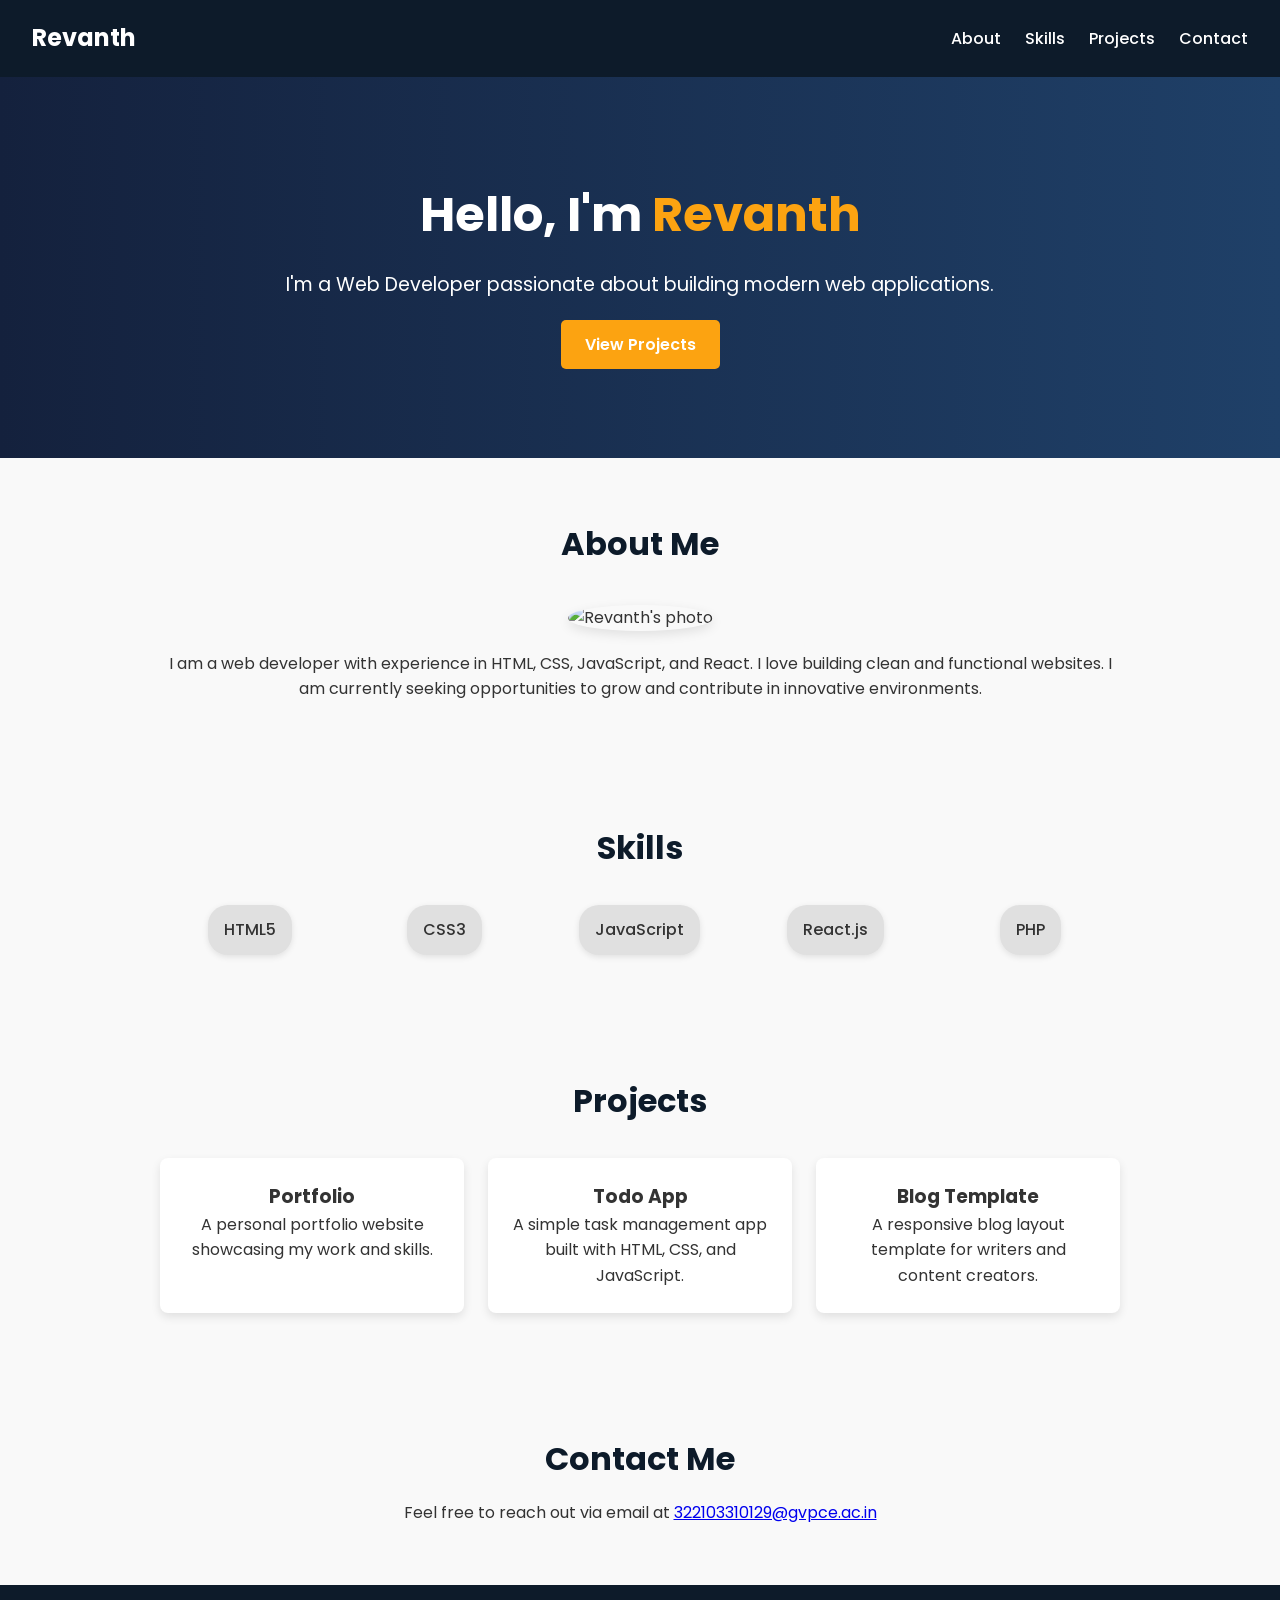
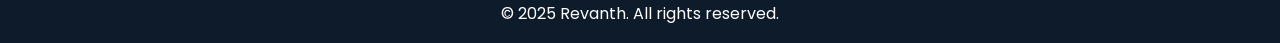
==== index.html @ 506250a2 "Add files via upload" ====
<!DOCTYPE html>
<html lang="en">
  <head>
    <meta charset="UTF-8" />
    <meta name="viewport" content="width=device-width, initial-scale=1.0" />
    <title>Maddala Revanth | Portfolio</title>
    <link rel="stylesheet" href="style.css" />
    <link
      href="https://fonts.googleapis.com/css2?family=Poppins:wght@300;500;700&display=swap"
      rel="stylesheet"
    />
  </head>
  <body>
    <header>
      <nav class="navbar">
        <div class="logo">Revanth</div>
        <ul class="nav-links">
          <li><a href="#about">About</a></li>
          <li><a href="#skills">Skills</a></li>
          <li><a href="#projects">Projects</a></li>
          <li><a href="#contact">Contact</a></li>
        </ul>
      </nav>
      <div class="hero">
        <h1>Hello, I'm <span>Revanth</span></h1>
        <p>
          I'm a Web Developer passionate about building modern web applications.
        </p>
        <a href="#projects" class="btn">View Projects</a>
      </div>
    </header>

    <section id="about" class="section">
      <h2>About Me</h2>
      <img src="rev.jpg" alt="Revanth's photo" class="profile-img" />
      <p>
        I am a web developer with experience in HTML, CSS, JavaScript, and
        React. I love building clean and functional websites. I am currently
        seeking opportunities to grow and contribute in innovative environments.
      </p>
    </section>

    <section id="skills" class="section">
      <h2>Skills</h2>
      <div class="skills-grid">
        <div class="skill">HTML5</div>
        <div class="skill">CSS3</div>
        <div class="skill">JavaScript</div>
        <div class="skill">React.js</div>
        <div class="skill">PHP</div>
      </div>
    </section>

    <section id="projects" class="section">
      <h2>Projects</h2>
      <div class="project-grid">
        <div class="project-card">
          <h3>Portfolio</h3>
          <p>A personal portfolio website showcasing my work and skills.</p>
        </div>
        <div class="project-card">
          <h3>Todo App</h3>
          <p>
            A simple task management app built with HTML, CSS, and JavaScript.
          </p>
        </div>
        <div class="project-card">
          <h3>Blog Template</h3>
          <p>
            A responsive blog layout template for writers and content creators.
          </p>
        </div>
      </div>
    </section>

    <section id="contact" class="section">
      <h2>Contact Me</h2>
      <p>
        Feel free to reach out via email at
        <a href="mailto:322103310129@gvpce.ac.in">322103310129@gvpce.ac.in</a>
      </p>
    </section>

    <footer>
      <p>&copy; 2025 Revanth. All rights reserved.</p>
    </footer>
  </body>
</html>
---- style.css ----
* {
  margin: 0;
  padding: 0;
  box-sizing: border-box;
}

body {
  font-family: "Poppins", sans-serif;
  line-height: 1.6;
  color: #333;
  background-color: #f9f9f9;
}

.navbar {
  display: flex;
  justify-content: space-between;
  align-items: center;
  padding: 1.2rem 2rem;
  background-color: #0d1b2a;
  color: white;
  position: sticky;
  top: 0;
  z-index: 1000;
}

.logo {
  font-size: 1.5rem;
  font-weight: 700;
}

.nav-links {
  list-style: none;
  display: flex;
  gap: 1.5rem;
}

.nav-links a {
  text-decoration: none;
  color: white;
  font-weight: 500;
  transition: color 0.3s;
}

.nav-links a:hover {
  color: #fca311;
}

.hero {
  text-align: center;
  padding: 100px 20px;
  background: linear-gradient(to right, #14213d, #1f4068);
  color: white;
}

.hero h1 {
  font-size: 3rem;
  margin-bottom: 1rem;
}

.hero span {
  color: #fca311;
}

.hero p {
  font-size: 1.2rem;
  margin-bottom: 2rem;
}

.btn {
  padding: 0.8rem 1.5rem;
  background-color: #fca311;
  color: white;
  text-decoration: none;
  border-radius: 5px;
  font-weight: 600;
  transition: background-color 0.3s;
}

.btn:hover {
  background-color: #ffb703;
}

.section {
  padding: 60px 20px;
  max-width: 1000px;
  margin: auto;
  text-align: center;
}

.section h2 {
  font-size: 2rem;
  margin-bottom: 1rem;
  color: #0d1b2a;
}

.profile-img {
  width: 180px;
  height: 180px;
  border-radius: 50%;
  object-fit: cover;
  margin: 20px 0;
  box-shadow: 0 4px 12px rgba(0, 0, 0, 0.1);
}

.skills-grid {
  display: grid;
  grid-template-columns: repeat(auto-fit, minmax(150px, 1fr));
  gap: 1rem;
  margin-top: 2rem;
  justify-items: center;
}

.skill {
  background-color: #e0e0e0;
  padding: 0.75rem 1rem;
  border-radius: 20px;
  font-weight: 500;
  box-shadow: 0 2px 6px rgba(0, 0, 0, 0.1);
  transition: background-color 0.3s, transform 0.3s;
}

.skill:hover {
  background-color: #fca311;
  color: white;
  transform: scale(1.05);
}

.project-grid {
  display: grid;
  grid-template-columns: repeat(auto-fit, minmax(250px, 1fr));
  gap: 1.5rem;
  margin-top: 2rem;
}

.project-card {
  background-color: white;
  padding: 1.5rem;
  border-radius: 8px;
  box-shadow: 0 4px 10px rgba(0, 0, 0, 0.1);
  transition: transform 0.3s;
}

.project-card:hover {
  transform: translateY(-5px);
}

footer {
  text-align: center;
  padding: 1rem;
  background-color: #0d1b2a;
  color: white;
}
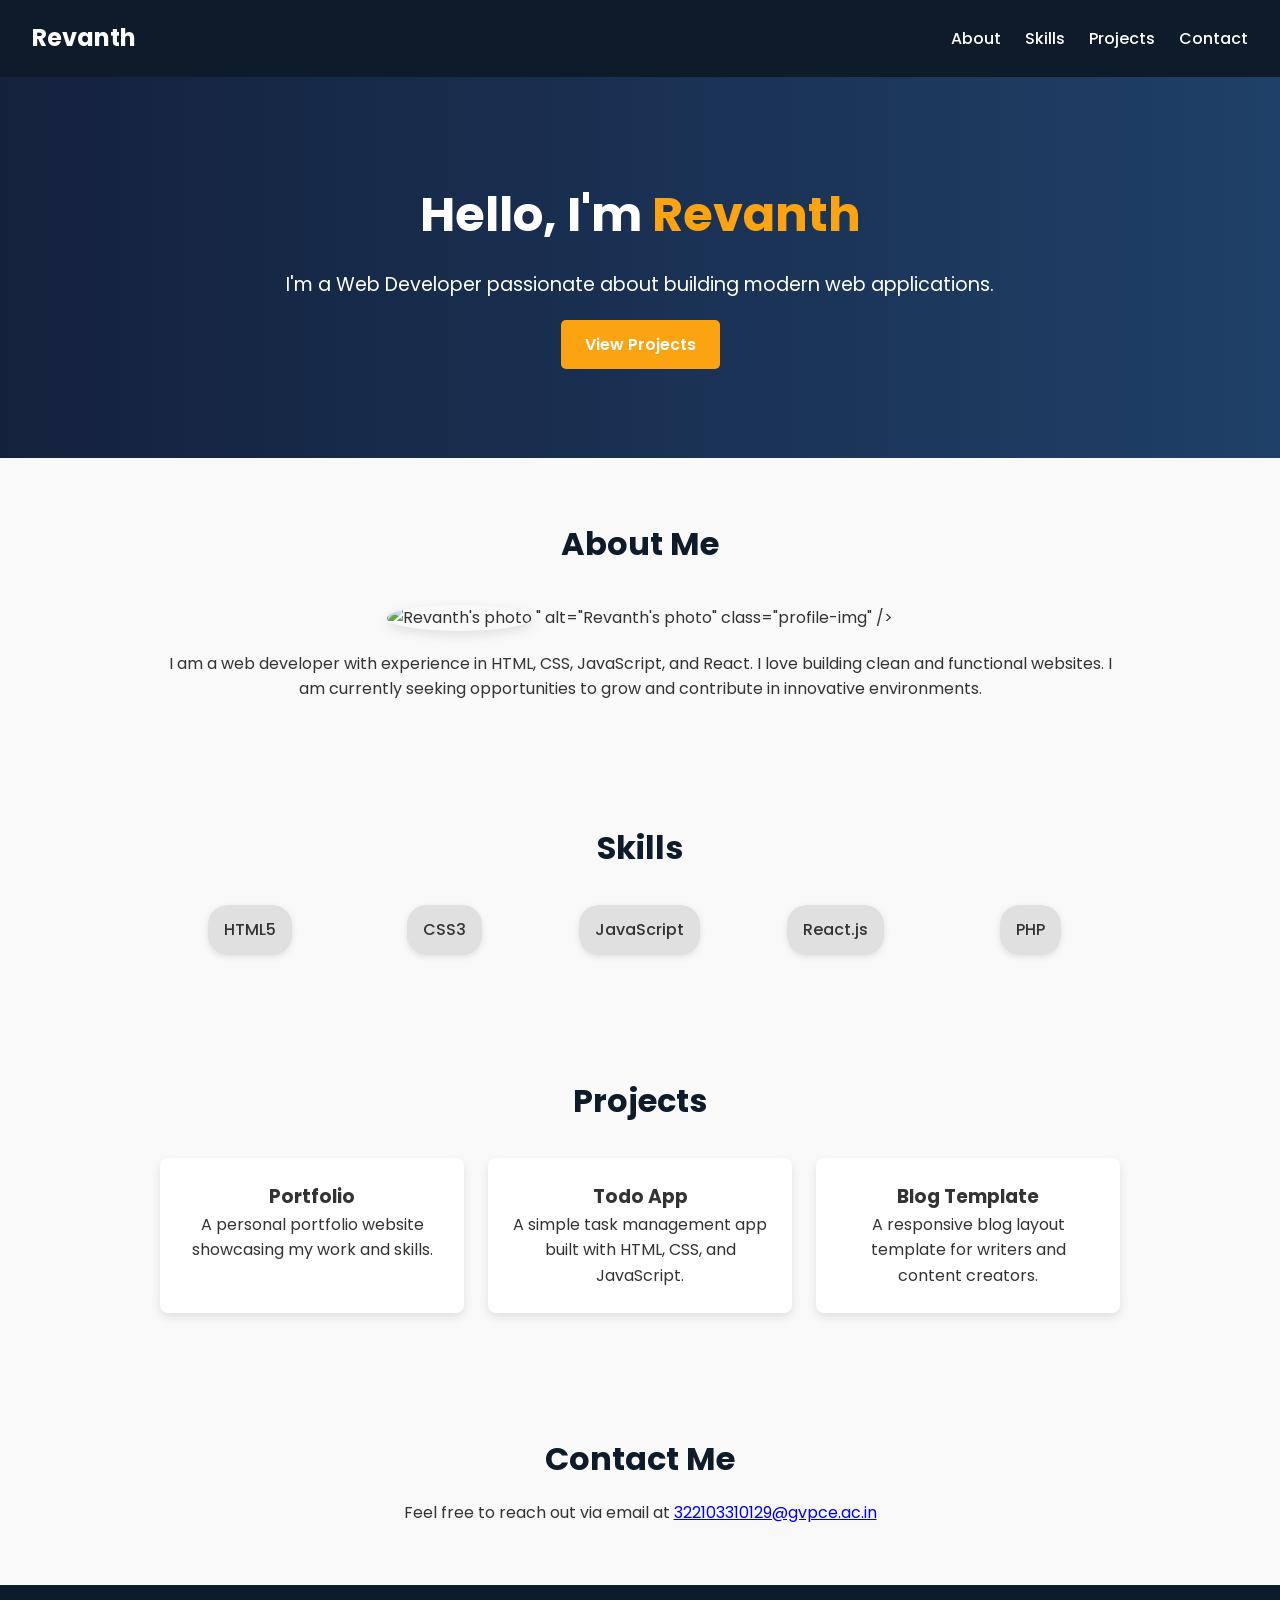
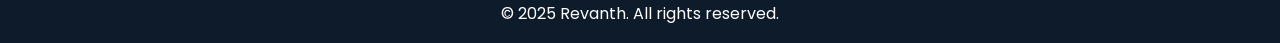
==== commit 8b220e36: "Update index.html" ====
--- a/index.html
+++ b/index.html
@@ -32,7 +32,8 @@
 
     <section id="about" class="section">
       <h2>About Me</h2>
-      <img src="rev.jpg" alt="Revanth's photo" class="profile-img" />
+      <img src="<img src="d5b749c3-626b-4b4e-94ae-70c4db40f071.png" alt="Revanth's photo" class="profile-img" />
+" alt="Revanth's photo" class="profile-img" />
       <p>
         I am a web developer with experience in HTML, CSS, JavaScript, and
         React. I love building clean and functional websites. I am currently
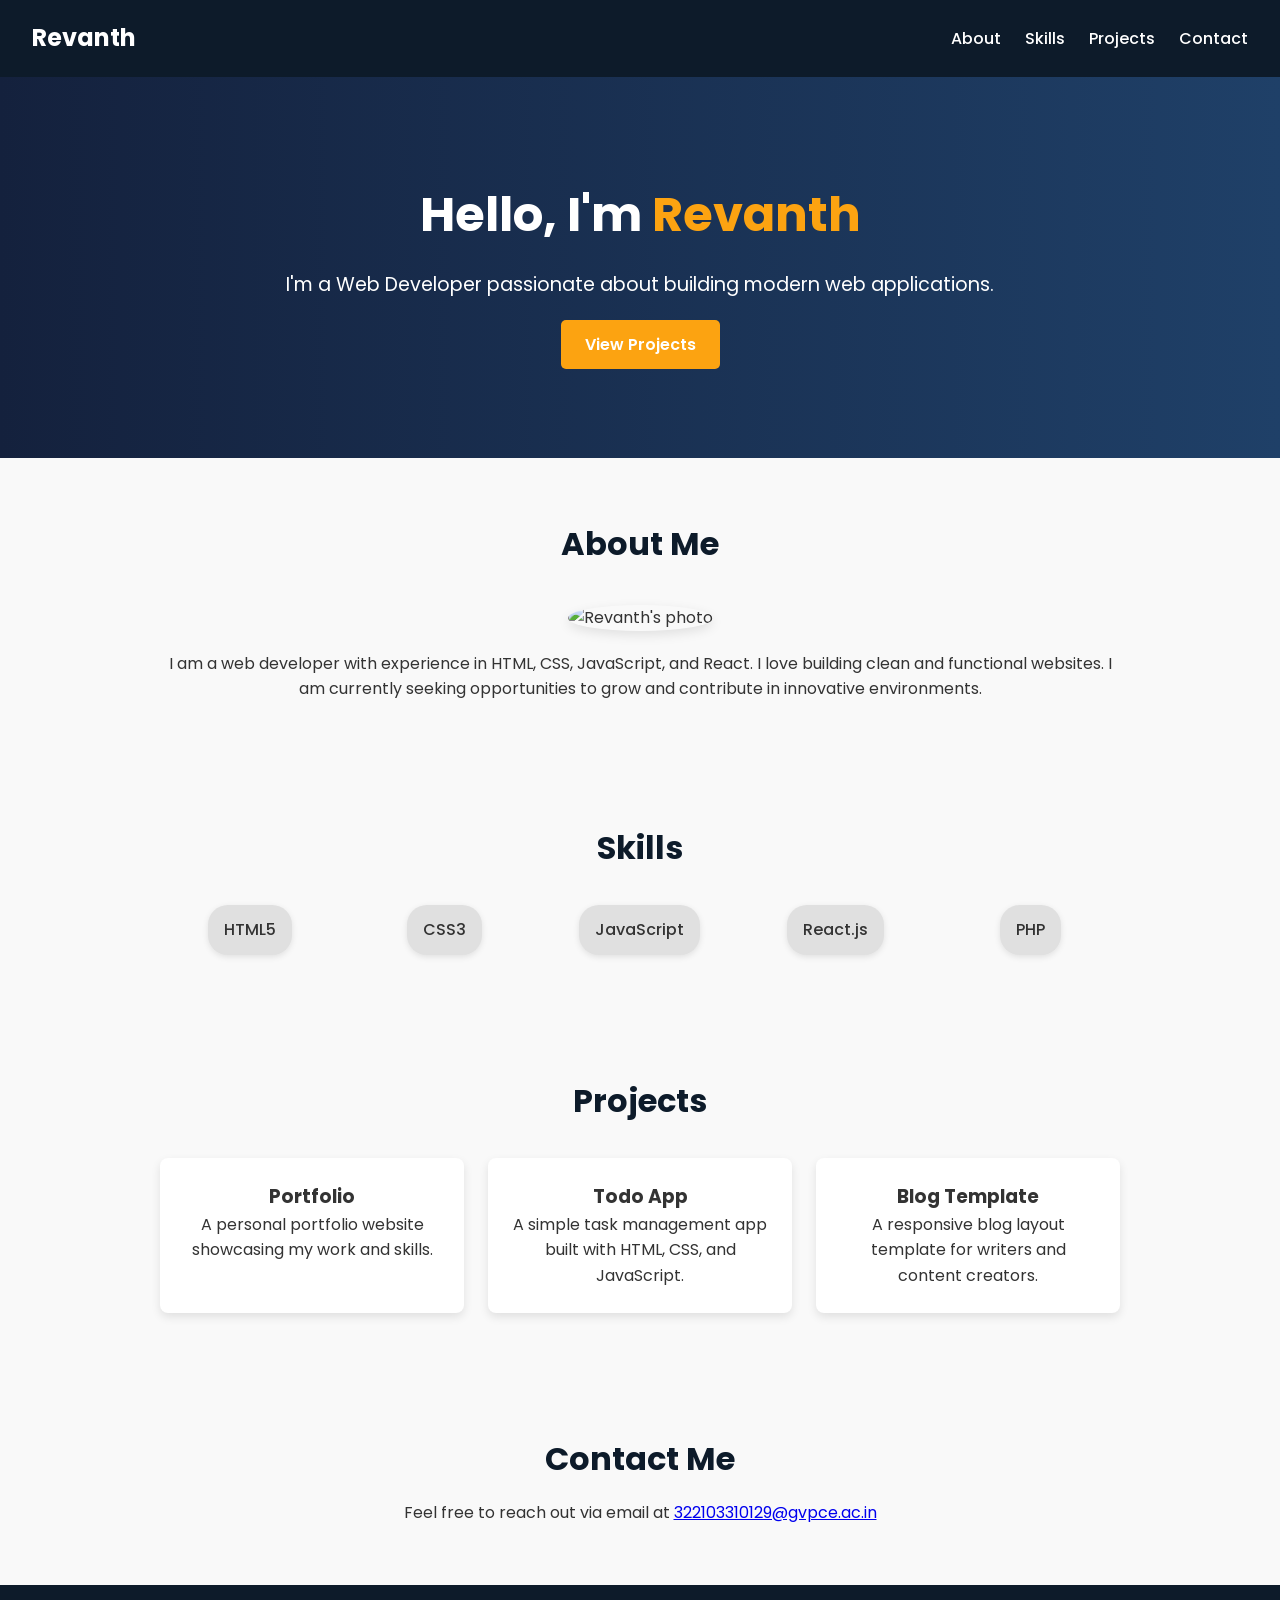
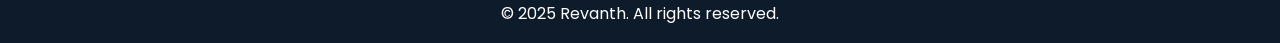
==== commit 0d86d92d: "Update index.html" ====
--- a/index.html
+++ b/index.html
@@ -32,8 +32,7 @@
 
     <section id="about" class="section">
       <h2>About Me</h2>
-      <img src="<img src="d5b749c3-626b-4b4e-94ae-70c4db40f071.png" alt="Revanth's photo" class="profile-img" />
-" alt="Revanth's photo" class="profile-img" />
+      <img src="<img src="rev.jpg" alt="Revanth's photo" class="profile-img" />
       <p>
         I am a web developer with experience in HTML, CSS, JavaScript, and
         React. I love building clean and functional websites. I am currently
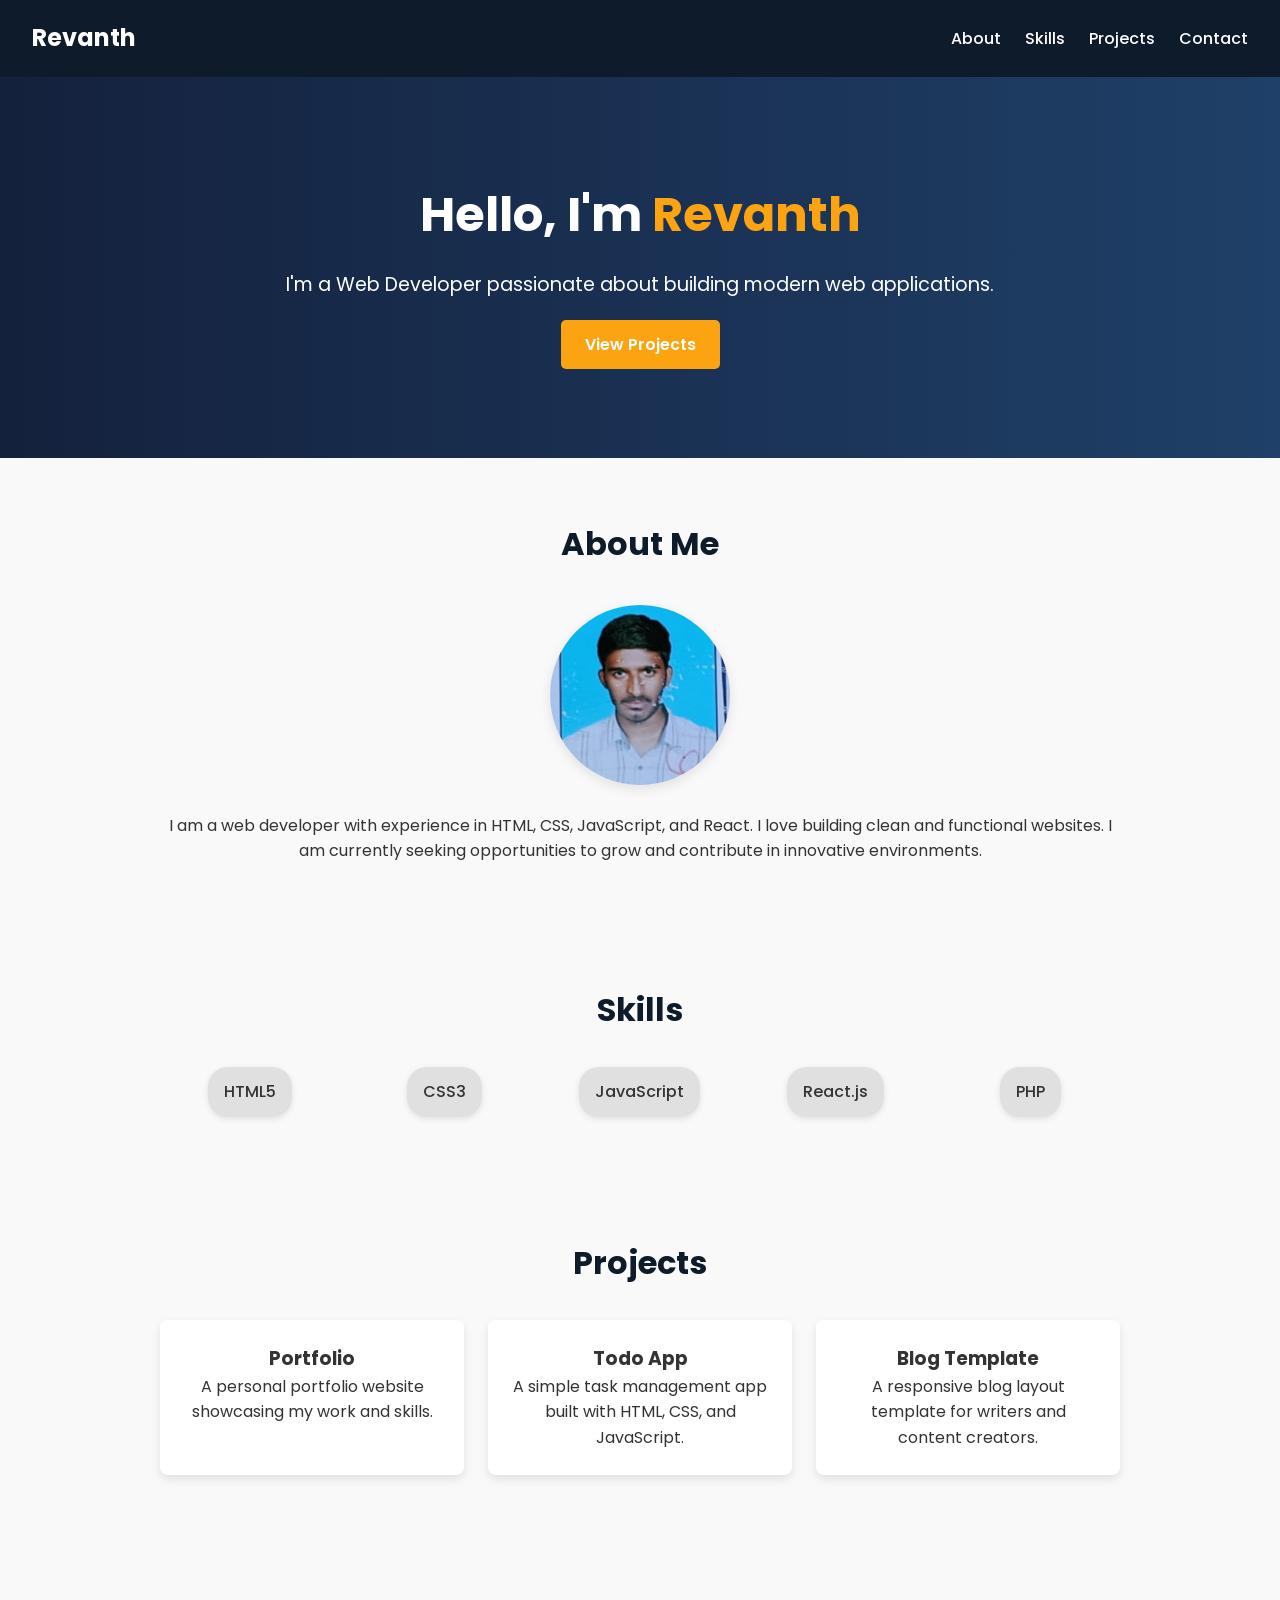
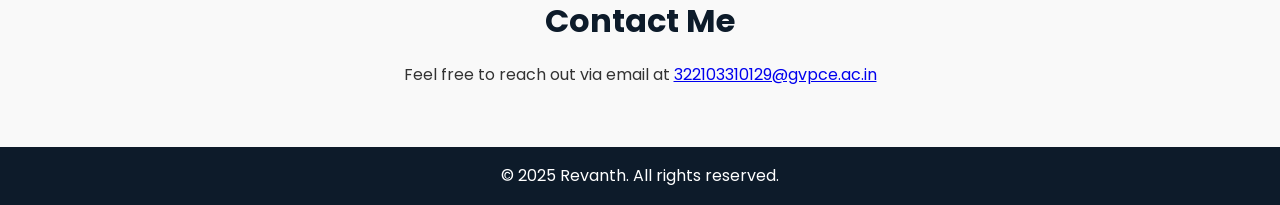
==== commit 83ae4cee: "Update index.html" ====
--- a/index.html
+++ b/index.html
@@ -32,7 +32,7 @@
 
     <section id="about" class="section">
       <h2>About Me</h2>
-      <img src="<img src="rev.jpg" alt="Revanth's photo" class="profile-img" />
+      <img src="Screenshot 2023-12-03 173827.png" alt="Revanth's photo" class="profile-img" />
       <p>
         I am a web developer with experience in HTML, CSS, JavaScript, and
         React. I love building clean and functional websites. I am currently
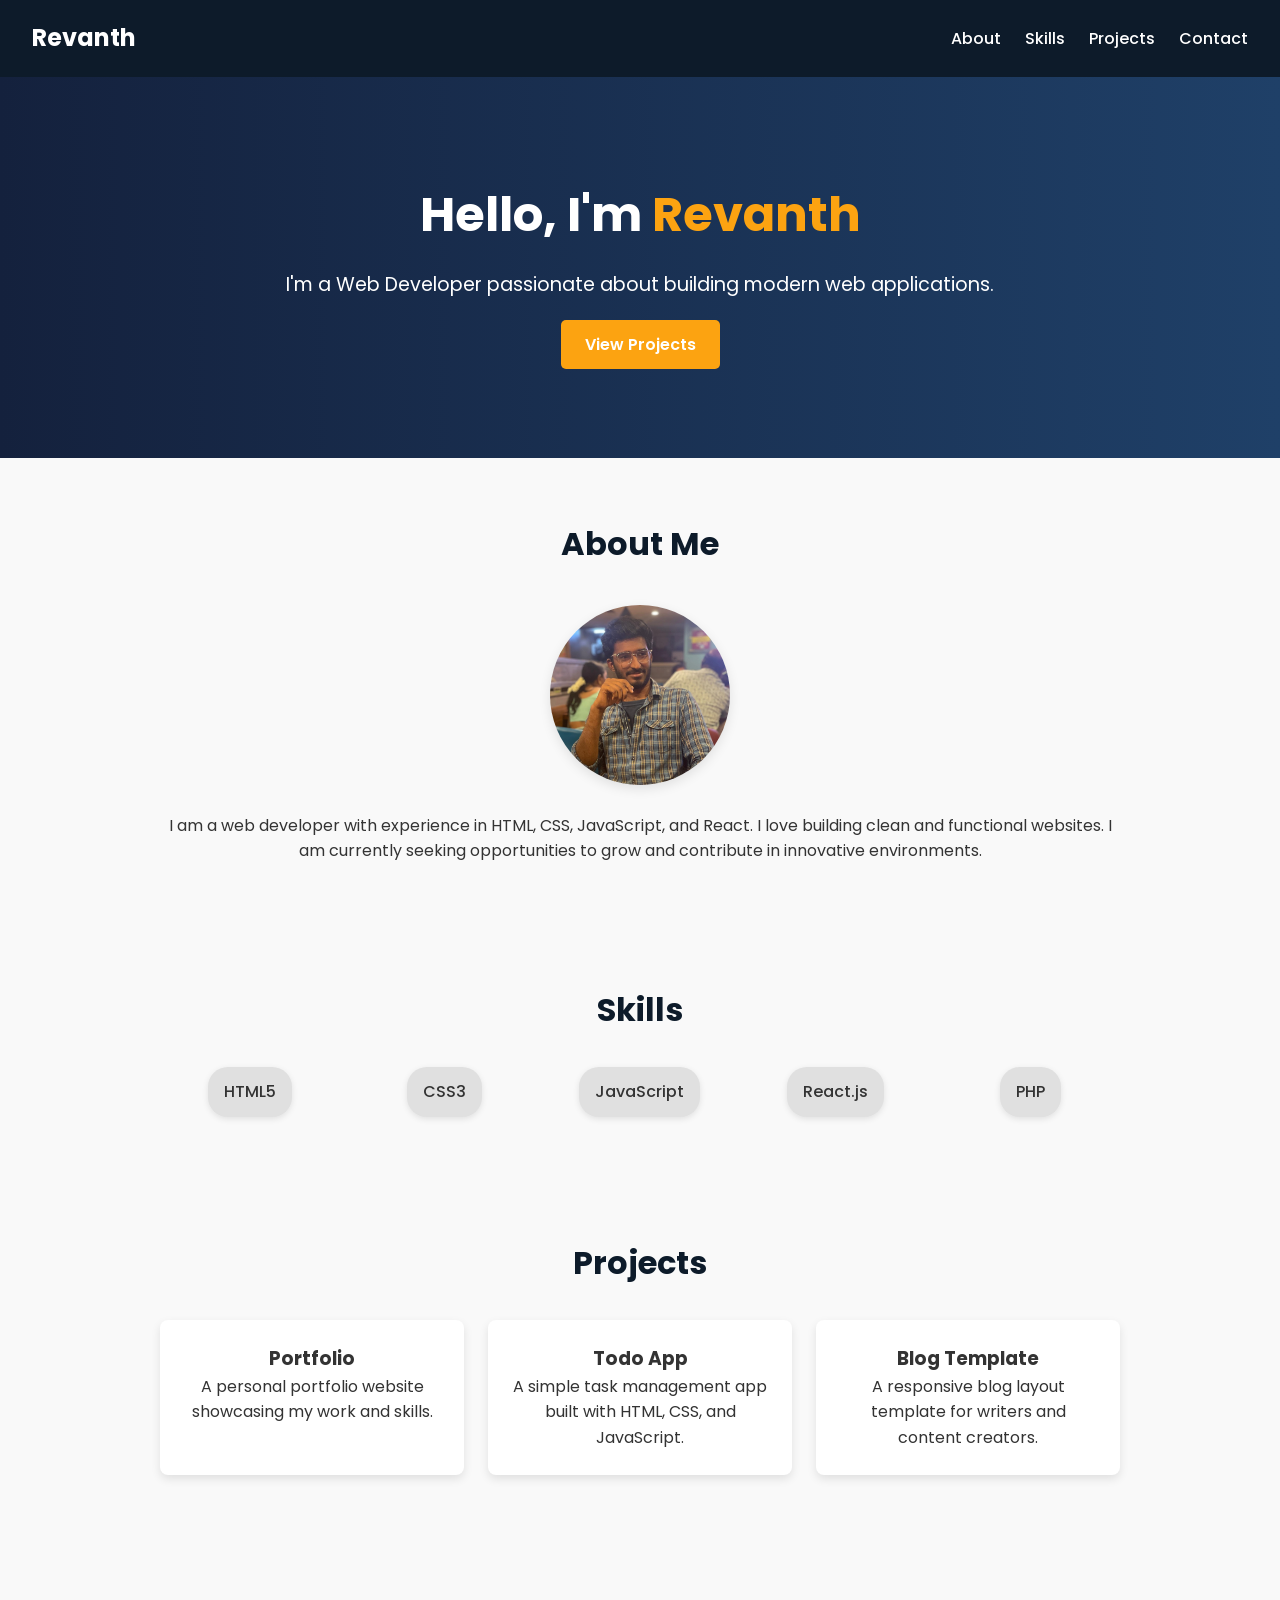
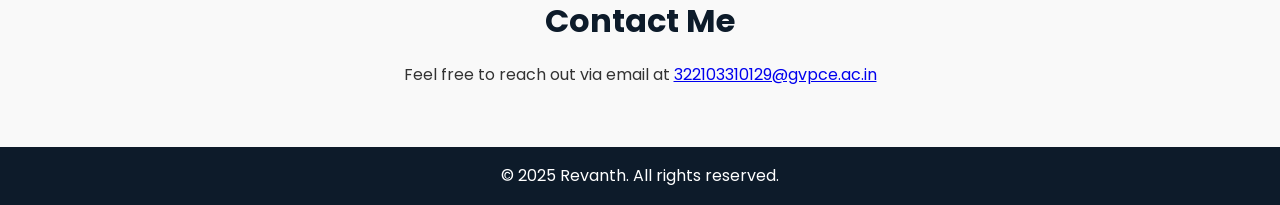
==== commit 82594fe8: "Update index.html" ====
--- a/index.html
+++ b/index.html
@@ -32,7 +32,7 @@
 
     <section id="about" class="section">
       <h2>About Me</h2>
-      <img src="Screenshot 2023-12-03 173827.png" alt="Revanth's photo" class="profile-img" />
+      <img src="rev.jpg" alt="Revanth's photo" class="profile-img" />
       <p>
         I am a web developer with experience in HTML, CSS, JavaScript, and
         React. I love building clean and functional websites. I am currently
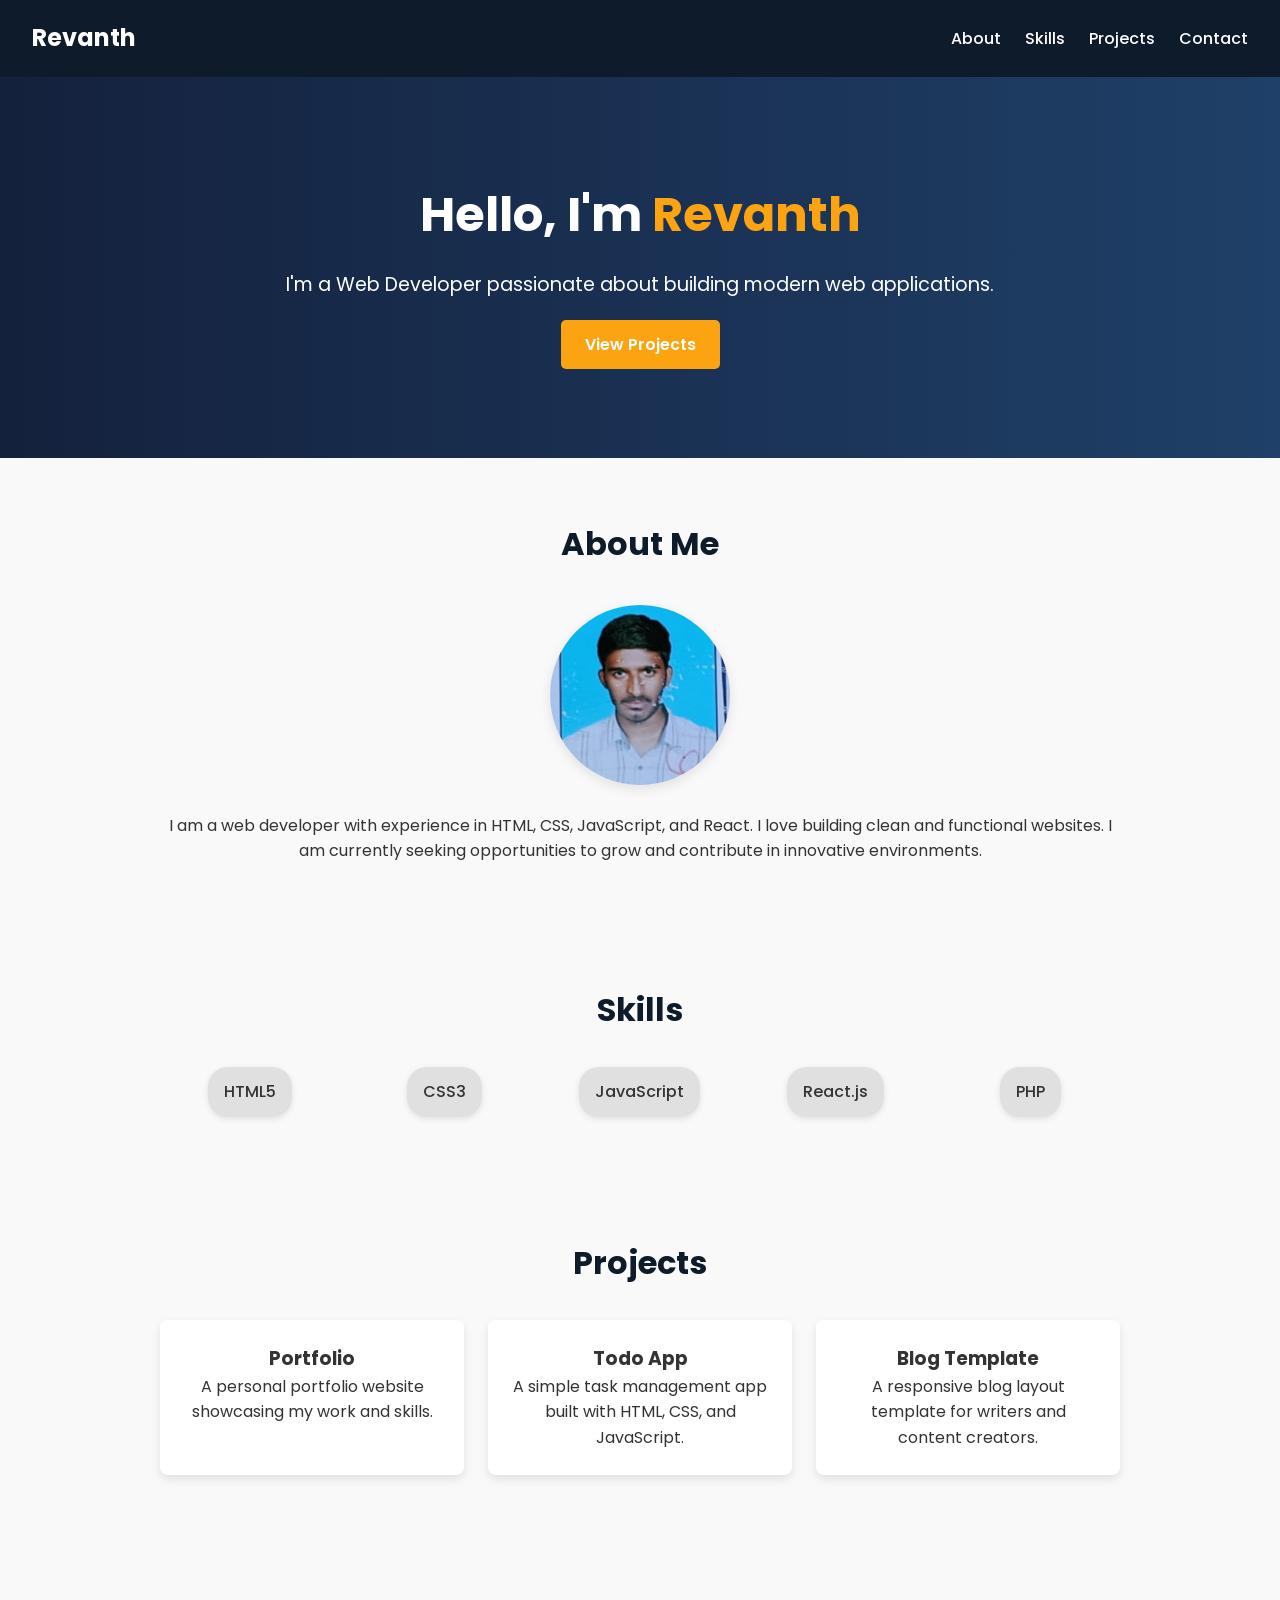
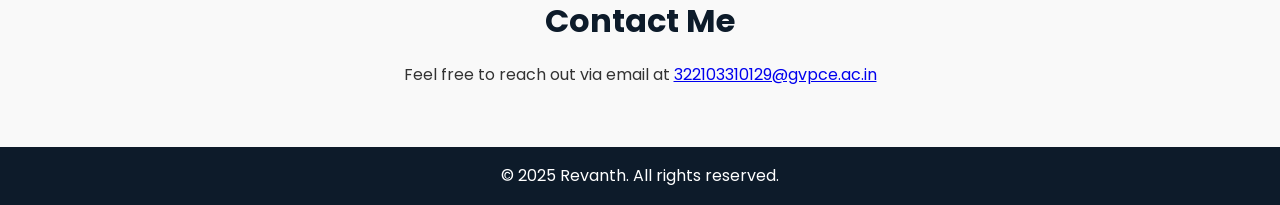
==== commit 9c5c8d46: "Update index.html" ====
--- a/index.html
+++ b/index.html
@@ -32,7 +32,7 @@
 
     <section id="about" class="section">
       <h2>About Me</h2>
-      <img src="rev.jpg" alt="Revanth's photo" class="profile-img" />
+      <img src="Screenshot 2023-12-03 173827.png" alt="Revanth's photo" class="profile-img" />
       <p>
         I am a web developer with experience in HTML, CSS, JavaScript, and
         React. I love building clean and functional websites. I am currently
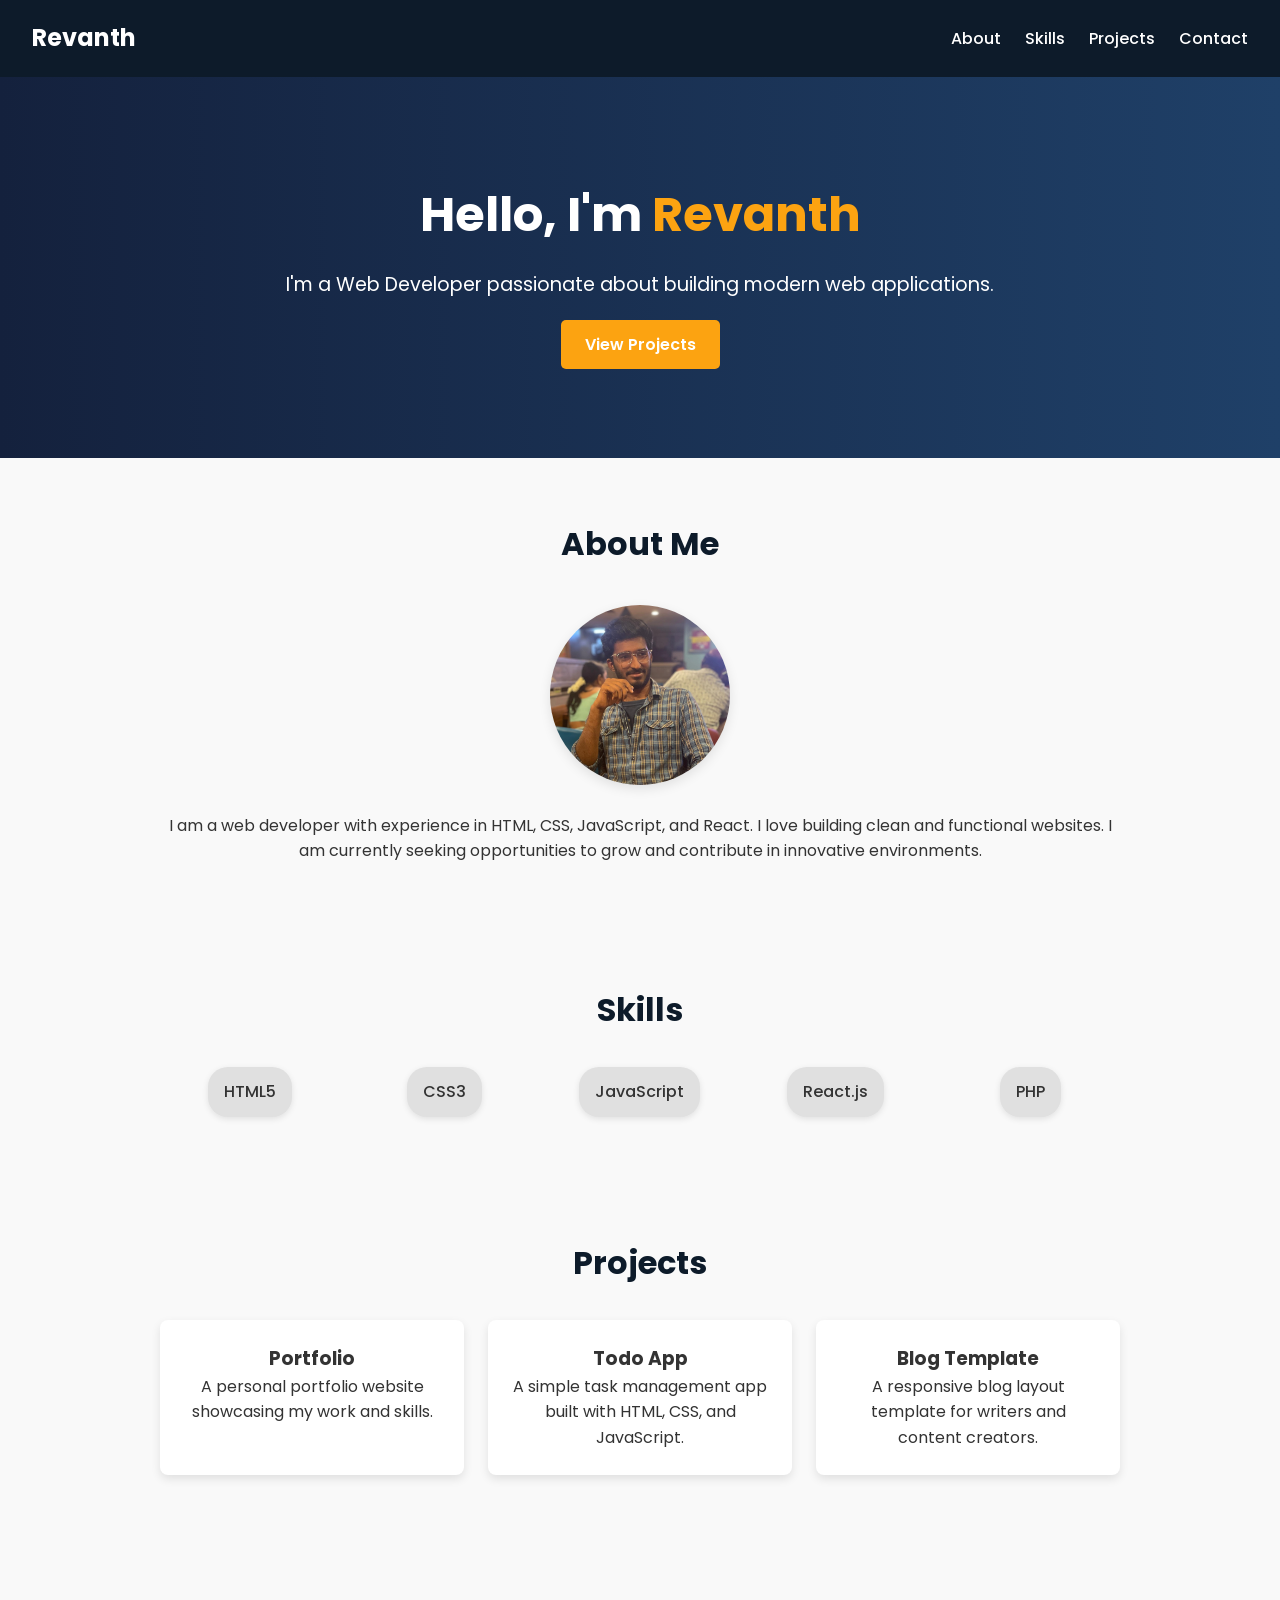
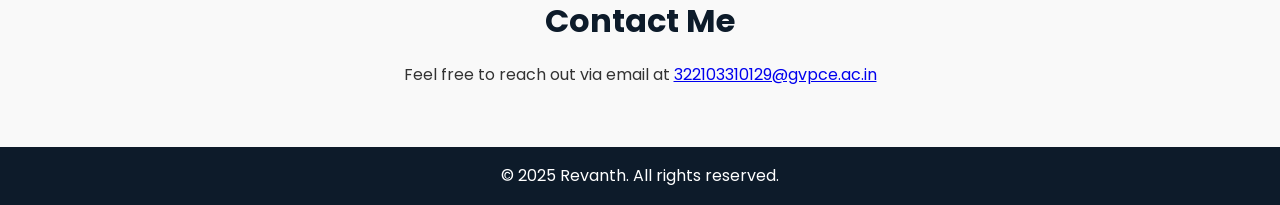
==== commit b0e02909: "Update index.html" ====
--- a/index.html
+++ b/index.html
@@ -32,7 +32,7 @@
 
     <section id="about" class="section">
       <h2>About Me</h2>
-      <img src="Screenshot 2023-12-03 173827.png" alt="Revanth's photo" class="profile-img" />
+      <img src="rev.jpg" alt="Revanth's photo" class="profile-img" />
       <p>
         I am a web developer with experience in HTML, CSS, JavaScript, and
         React. I love building clean and functional websites. I am currently
